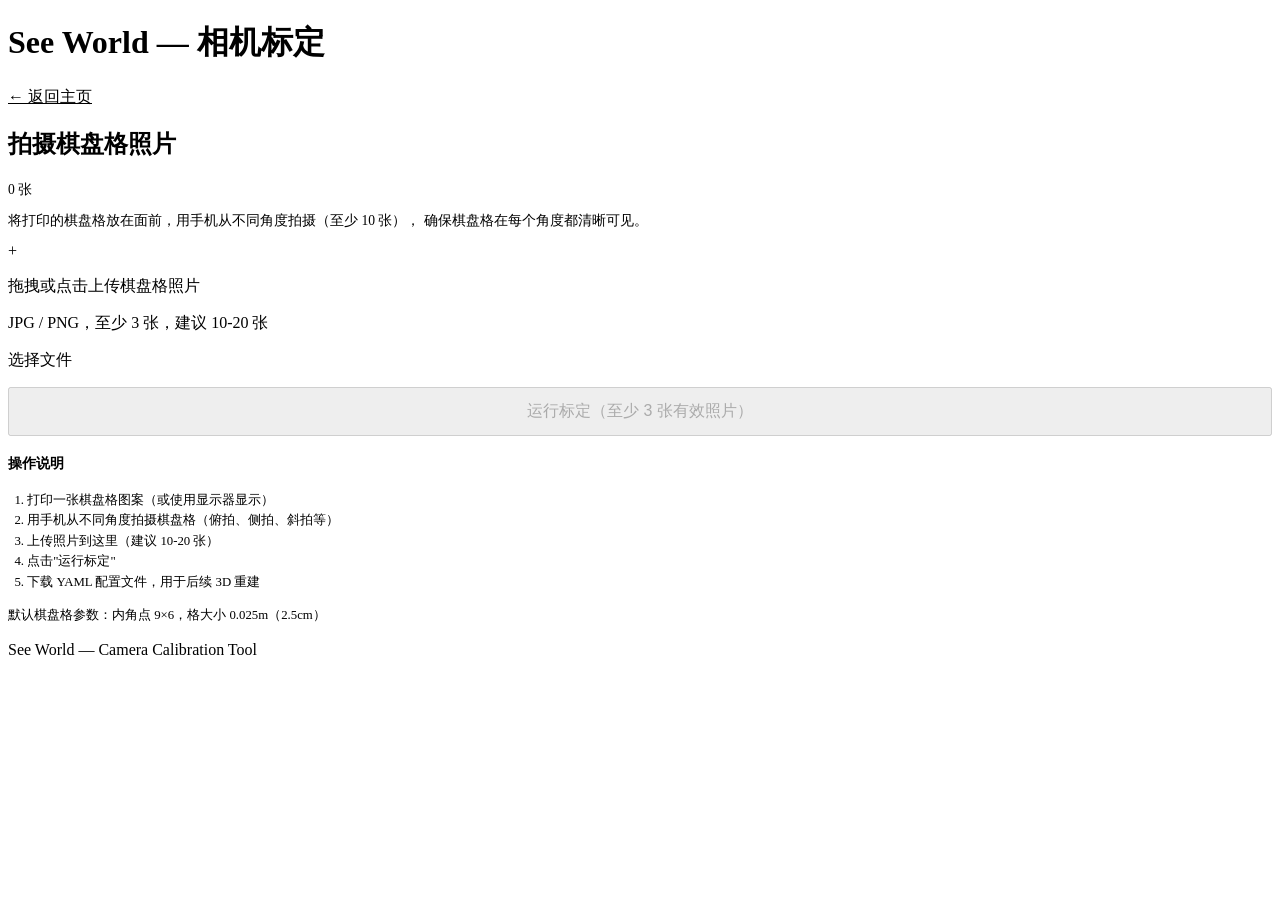
==== web/frontend/calibrate.html @ 6e4d10f6 "feat: 手机相机标定功能 — 上传棋盘格照片 → 自动计算内参 - 新增 /api/calibrate/* 端点: upload(检测角点), run(标定), result(YAML) - 新增" ====
<!DOCTYPE html>
<html lang="zh-CN">
<head>
  <meta charset="UTF-8" />
  <meta name="viewport" content="width=device-width, initial-scale=1.0" />
  <title>See World — 相机标定</title>
  <link rel="stylesheet" href="/static/css/style.css" />
  <style>
    .calib-grid {
      display: grid;
      grid-template-columns: repeat(auto-fill, minmax(120px, 1fr));
      gap: 8px;
      margin: 1rem 0;
    }
    .calib-grid__item {
      border-radius: 6px;
      overflow: hidden;
      aspect-ratio: 1;
      background: var(--surface);
      border: 2px solid var(--border);
    }
    .calib-grid__item img {
      width: 100%; height: 100%;
      object-fit: cover;
    }
    .calib-grid__item.detected { border-color: var(--success); }
    .calib-grid__item.failed { border-color: var(--error); opacity: 0.5; }
    .calib-result {
      background: var(--surface);
      border-radius: 12px;
      padding: 1.25rem;
      margin-top: 1rem;
    }
    .calib-result pre {
      background: var(--bg);
      padding: 1rem;
      border-radius: 8px;
      overflow-x: auto;
      font-size: 0.85rem;
      line-height: 1.5;
    }
    .calib-matrix {
      font-family: monospace;
      font-size: 1rem;
      line-height: 1.8;
    }
  </style>
</head>
<body>
  <header class="header">
    <h1>See World — 相机标定</h1>
    <p class="subtitle"><a href="/" style="color:var(--primary)">← 返回主页</a></p>
  </header>

  <main class="container">
    <!-- Upload Section -->
    <section class="upload-section">
      <div class="section-header">
        <h2>拍摄棋盘格照片</h2>
        <span style="color:var(--text-muted);font-size:0.85rem" id="imageCount">0 张</span>
      </div>
      <p style="color:var(--text-muted);font-size:0.85rem;margin-bottom:0.75rem">
        将打印的棋盘格放在面前，用手机从不同角度拍摄（至少 10 张），
        确保棋盘格在每个角度都清晰可见。
      </p>
      <div class="drop-zone" id="dropZone">
        <div class="drop-zone__icon">+</div>
        <p class="drop-zone__text">拖拽或点击上传棋盘格照片</p>
        <p class="drop-zone__hint">JPG / PNG，至少 3 张，建议 10-20 张</p>
        <label class="drop-zone__btn" for="fileInput">选择文件</label>
        <input type="file" id="fileInput" multiple accept="image/*" hidden />
      </div>
      <div class="upload-progress" id="uploadProgress" hidden>
        <div class="upload-progress__bar"><div class="upload-progress__fill" id="progressFill"></div></div>
        <span class="upload-progress__text" id="progressText">0%</span>
      </div>
    </section>

    <!-- Image Grid -->
    <section class="gallery-section" id="imageGridSection" hidden>
      <div class="section-header">
        <h2>已上传照片</h2>
        <button class="btn-refresh" id="resetBtn" style="color:var(--error)">清空</button>
      </div>
      <div class="calib-grid" id="imageGrid"></div>
    </section>

    <!-- Run Calibration -->
    <section style="margin-top:1rem">
      <button class="btn-analyze" id="runBtn" style="width:100%;padding:0.75rem;font-size:1rem" disabled>
        运行标定（至少 3 张有效照片）
      </button>
    </section>

    <!-- Result -->
    <section class="calib-result" id="resultSection" hidden>
      <div class="section-header">
        <h2>标定结果</h2>
        <button class="btn-refresh" id="downloadYamlBtn">下载 YAML</button>
      </div>
      <div class="calib-matrix" id="resultContent"></div>
      <pre id="resultYaml"></pre>
    </section>

    <section style="margin-top:1rem;color:var(--text-muted);font-size:0.8rem;line-height:1.6" id="helpSection">
      <h3 style="color:var(--text);font-size:0.9rem">操作说明</h3>
      <ol style="padding-left:1.2rem">
        <li>打印一张棋盘格图案（或使用显示器显示）</li>
        <li>用手机从不同角度拍摄棋盘格（俯拍、侧拍、斜拍等）</li>
        <li>上传照片到这里（建议 10-20 张）</li>
        <li>点击"运行标定"</li>
        <li>下载 YAML 配置文件，用于后续 3D 重建</li>
      </ol>
      <p style="margin-top:0.5rem">默认棋盘格参数：内角点 9×6，格大小 0.025m（2.5cm）</p>
    </section>
  </main>

  <footer class="footer">
    <p>See World — Camera Calibration Tool</p>
  </footer>

  <script>
  let detectedCount = 0;

  // Upload handler
  const dropZone = document.getElementById('dropZone');
  const fileInput = document.getElementById('fileInput');
  const progressBar = document.getElementById('uploadProgress');
  const progressFill = document.getElementById('progressFill');
  const progressText = document.getElementById('progressText');

  dropZone.addEventListener('click', (e) => {
    if (e.target.closest('.drop-zone__btn')) return;
    fileInput.click();
  });
  fileInput.addEventListener('change', () => {
    if (fileInput.files.length) uploadFiles(fileInput.files);
  });
  ['dragenter','dragover'].forEach(e => {
    dropZone.addEventListener(e, (e) => { e.preventDefault(); dropZone.classList.add('drag-over'); });
  });
  ['dragleave','drop'].forEach(e => {
    dropZone.addEventListener(e, (e) => { e.preventDefault(); dropZone.classList.remove('drag-over'); });
  });
  dropZone.addEventListener('drop', (e) => {
    if (e.dataTransfer.files.length) uploadFiles(e.dataTransfer.files);
  });

  async function uploadFiles(files) {
    progressBar.hidden = false;
    let completed = 0;
    for (const file of files) {
      const form = new FormData();
      form.append('file', file);
      form.append('pattern_width', '9');
      form.append('pattern_height', '6');
      form.append('square_size', '0.025');

      try {
        const resp = await fetch('/api/calibrate/upload', { method: 'POST', body: form });
        const body = await resp.json();
        if (body.data?.detected) detectedCount++;
      } catch (err) {
        console.error('Upload failed:', file.name);
      }
      completed++;
      const pct = Math.round((completed / files.length) * 100);
      progressFill.style.width = pct + '%';
      progressText.textContent = pct + '%';
    }
    setTimeout(() => {
      progressBar.hidden = true;
      progressFill.style.width = '0%';
      progressText.textContent = '0%';
      refreshStatus();
    }, 300);
  }

  async function refreshStatus() {
    const resp = await fetch('/api/calibrate/status');
    const body = await resp.json();
    const data = body.data || {};
    document.getElementById('imageCount').textContent = data.image_count + ' 张';

    const gridSection = document.getElementById('imageGridSection');
    gridSection.hidden = (data.image_count === 0);

    const btn = document.getElementById('runBtn');
    btn.disabled = data.image_count < 1;

    if (data.has_result) {
      const resp2 = await fetch('/api/calibrate/result');
      const body2 = await resp2.json();
      showResult(body2.data);
    }
  }

  // Run calibration
  document.getElementById('runBtn').addEventListener('click', async () => {
    const btn = document.getElementById('runBtn');
    btn.disabled = true;
    btn.textContent = '标定中…';
    try {
      const resp = await fetch('/api/calibrate/run', { method: 'POST' });
      const body = await resp.json();
      if (body.code === 0) {
        showResult(body.data);
      } else {
        alert('标定失败: ' + (body.detail?.message || body.message));
      }
    } catch (err) {
      alert('请求失败: ' + err.message);
    }
    btn.disabled = false;
    btn.textContent = '运行标定';
  });

  function showResult(data) {
    const section = document.getElementById('resultSection');
    section.hidden = false;

    const cm = data.camera_matrix;
    const d = data.distortion;
    const content = document.getElementById('resultContent');
    content.innerHTML = `
      <div style="display:grid;grid-template-columns:1fr 1fr;gap:1rem">
        <div>
          <strong>相机矩阵 K</strong><br/>
          [ ${cm.fx.toFixed(1)} &nbsp; 0 &nbsp; ${cm.cx.toFixed(1)} ]<br/>
          [ 0 &nbsp; ${cm.fy.toFixed(1)} &nbsp; ${cm.cy.toFixed(1)} ]<br/>
          [ 0 &nbsp; 0 &nbsp; 1 ]
        </div>
        <div>
          <strong>畸变系数</strong><br/>
          k1: ${d.k1}<br/>
          k2: ${d.k2}<br/>
          p1: ${d.p1}<br/>
          p2: ${d.p2}
        </div>
      </div>
      <div style="margin-top:0.5rem;color:var(--text-muted);font-size:0.85rem">
        重投影误差: ${data.reprojection_error} px · 使用 ${data.images_used} 张照片 ·
        图像尺寸: ${data.image_size.width}×${data.image_size.height}
      </div>
    `;
  }

  // Download YAML
  document.getElementById('downloadYamlBtn').addEventListener('click', () => {
    window.open('/api/calibrate/result/yaml', '_blank');
  });

  // Reset
  document.getElementById('resetBtn').addEventListener('click', async () => {
    if (!confirm('清空所有标定数据？')) return;
    await fetch('/api/calibrate/reset', { method: 'DELETE' });
    detectedCount = 0;
    document.getElementById('resultSection').hidden = true;
    refreshStatus();
  });

  // Initial status
  refreshStatus();
  </script>
</body>
</html>
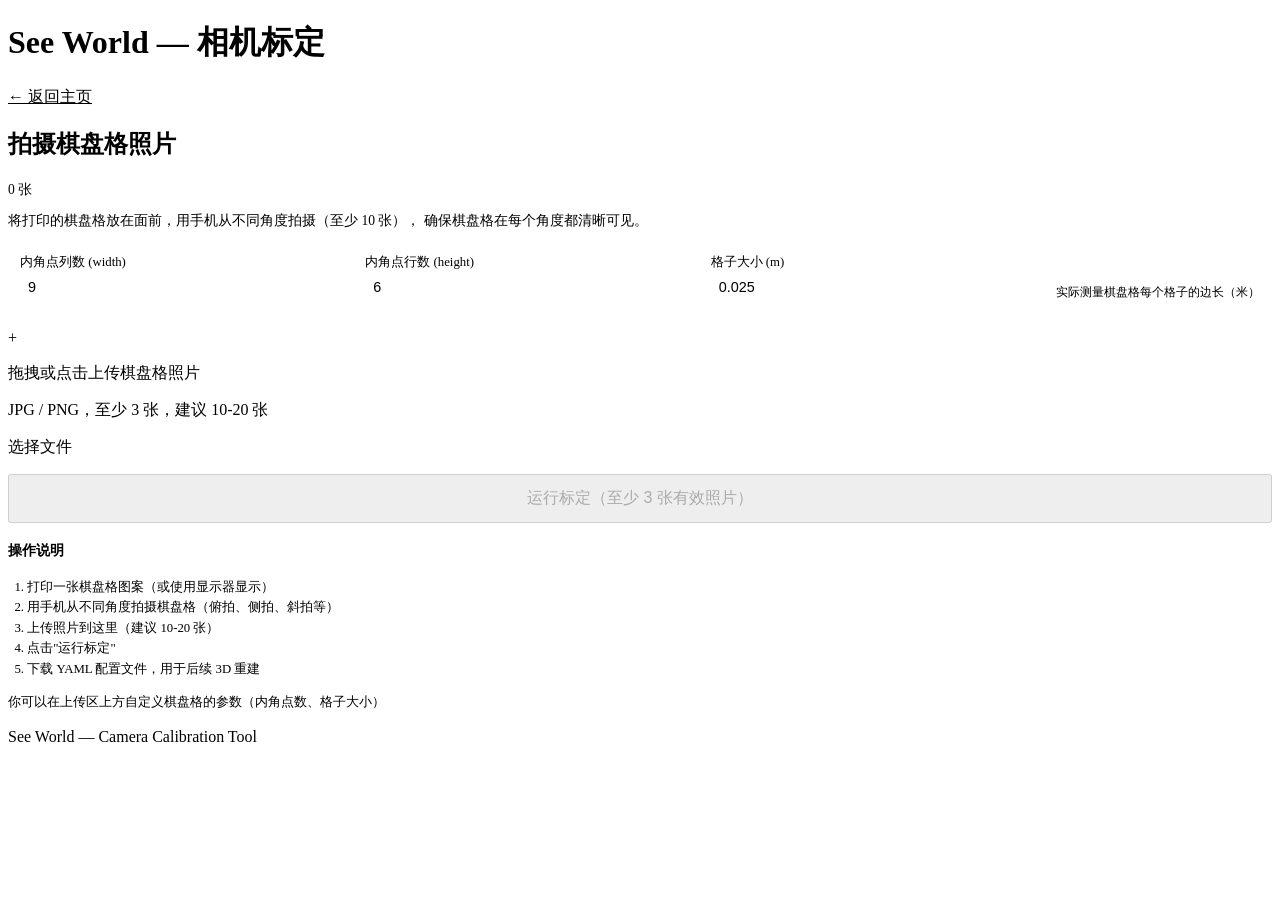
==== commit cb40a1bd: "feat: 标定页面加入可自定义棋盘格参数(内角点数/格子大小)" ====
--- a/web/frontend/calibrate.html
+++ b/web/frontend/calibrate.html
@@ -63,6 +63,26 @@
         将打印的棋盘格放在面前，用手机从不同角度拍摄（至少 10 张），
         确保棋盘格在每个角度都清晰可见。
       </p>
+
+      <!-- Parameters -->
+      <div style="display:flex;gap:0.75rem;flex-wrap:wrap;margin-bottom:1rem;padding:0.75rem;background:var(--surface);border-radius:8px">
+        <div style="flex:1;min-width:120px">
+          <label style="font-size:0.8rem;color:var(--text-muted);display:block;margin-bottom:2px">内角点列数 (width)</label>
+          <input type="number" id="patternWidth" value="9" min="5" max="12" style="width:100%;background:var(--bg);color:var(--text);border:1px solid var(--border);border-radius:4px;padding:6px 8px;font-size:0.9rem" />
+        </div>
+        <div style="flex:1;min-width:120px">
+          <label style="font-size:0.8rem;color:var(--text-muted);display:block;margin-bottom:2px">内角点行数 (height)</label>
+          <input type="number" id="patternHeight" value="6" min="4" max="10" style="width:100%;background:var(--bg);color:var(--text);border:1px solid var(--border);border-radius:4px;padding:6px 8px;font-size:0.9rem" />
+        </div>
+        <div style="flex:1;min-width:120px">
+          <label style="font-size:0.8rem;color:var(--text-muted);display:block;margin-bottom:2px">格子大小 (m)</label>
+          <input type="number" id="squareSize" value="0.025" min="0.005" max="0.1" step="0.001" style="width:100%;background:var(--bg);color:var(--text);border:1px solid var(--border);border-radius:4px;padding:6px 8px;font-size:0.9rem" />
+        </div>
+        <div style="display:flex;align-items:end;font-size:0.75rem;color:var(--text-muted)">
+          实际测量棋盘格每个格子的边长（米）
+        </div>
+      </div>
+
       <div class="drop-zone" id="dropZone">
         <div class="drop-zone__icon">+</div>
         <p class="drop-zone__text">拖拽或点击上传棋盘格照片</p>
@@ -111,7 +131,7 @@
         <li>点击"运行标定"</li>
         <li>下载 YAML 配置文件，用于后续 3D 重建</li>
       </ol>
-      <p style="margin-top:0.5rem">默认棋盘格参数：内角点 9×6，格大小 0.025m（2.5cm）</p>
+      <p style="margin-top:0.5rem">你可以在上传区上方自定义棋盘格的参数（内角点数、格子大小）</p>
     </section>
   </main>
 
@@ -146,15 +166,24 @@
     if (e.dataTransfer.files.length) uploadFiles(e.dataTransfer.files);
   });
 
+  function getParams() {
+    return {
+      pattern_width: parseInt(document.getElementById('patternWidth').value) || 9,
+      pattern_height: parseInt(document.getElementById('patternHeight').value) || 6,
+      square_size: parseFloat(document.getElementById('squareSize').value) || 0.025,
+    };
+  }
+
   async function uploadFiles(files) {
     progressBar.hidden = false;
+    const params = getParams();
     let completed = 0;
     for (const file of files) {
       const form = new FormData();
       form.append('file', file);
-      form.append('pattern_width', '9');
-      form.append('pattern_height', '6');
-      form.append('square_size', '0.025');
+      form.append('pattern_width', String(params.pattern_width));
+      form.append('pattern_height', String(params.pattern_height));
+      form.append('square_size', String(params.square_size));
 
       try {
         const resp = await fetch('/api/calibrate/upload', { method: 'POST', body: form });
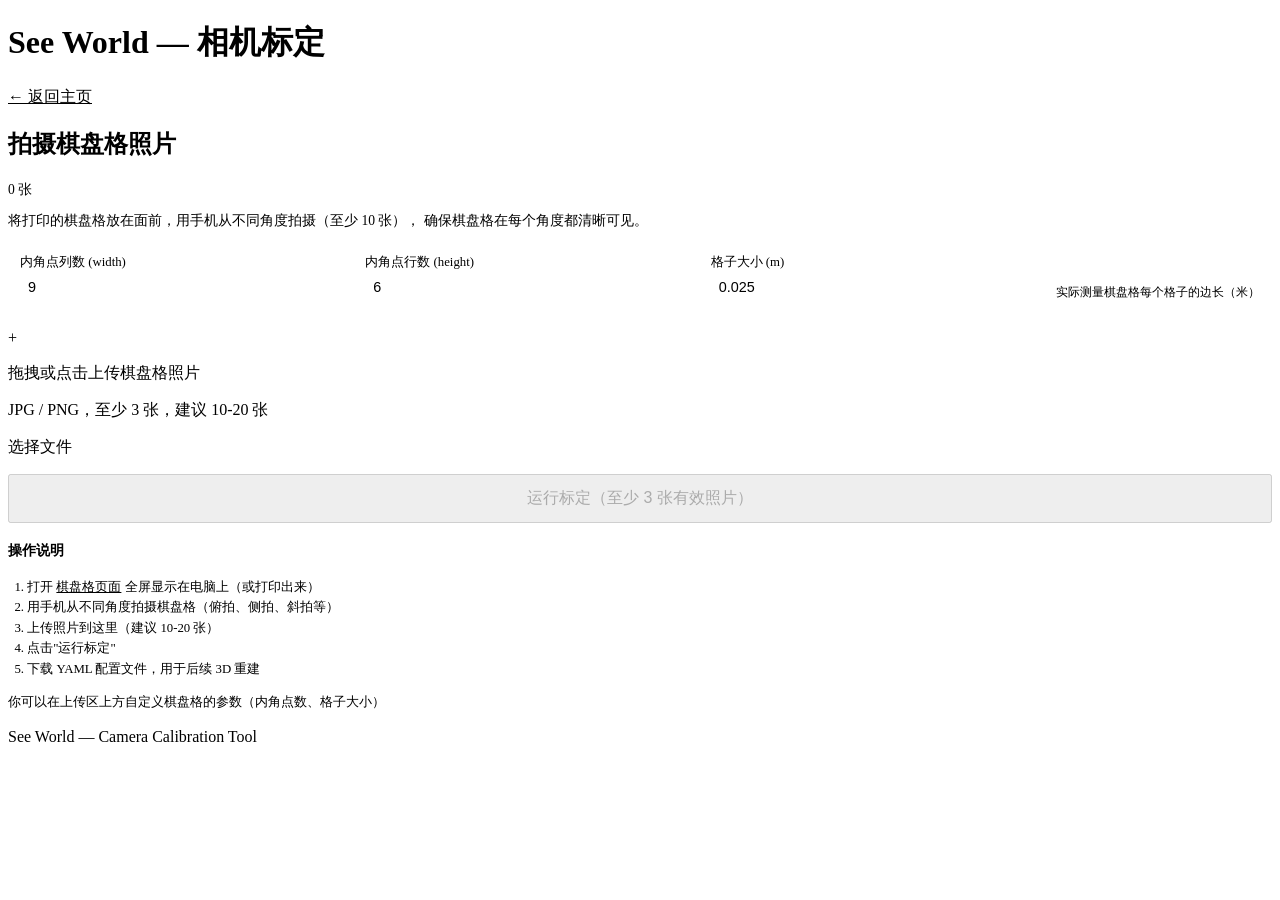
==== commit 73c3ab8c: "feat: 棋盘格页面(全屏显示/可下载) + 标定页加入链接" ====
--- a/web/frontend/calibrate.html
+++ b/web/frontend/calibrate.html
@@ -125,7 +125,7 @@
     <section style="margin-top:1rem;color:var(--text-muted);font-size:0.8rem;line-height:1.6" id="helpSection">
       <h3 style="color:var(--text);font-size:0.9rem">操作说明</h3>
       <ol style="padding-left:1.2rem">
-        <li>打印一张棋盘格图案（或使用显示器显示）</li>
+        <li>打开 <a href="/static/checkerboard.html" target="_blank" style="color:var(--primary)">棋盘格页面</a> 全屏显示在电脑上（或打印出来）</li>
         <li>用手机从不同角度拍摄棋盘格（俯拍、侧拍、斜拍等）</li>
         <li>上传照片到这里（建议 10-20 张）</li>
         <li>点击"运行标定"</li>
